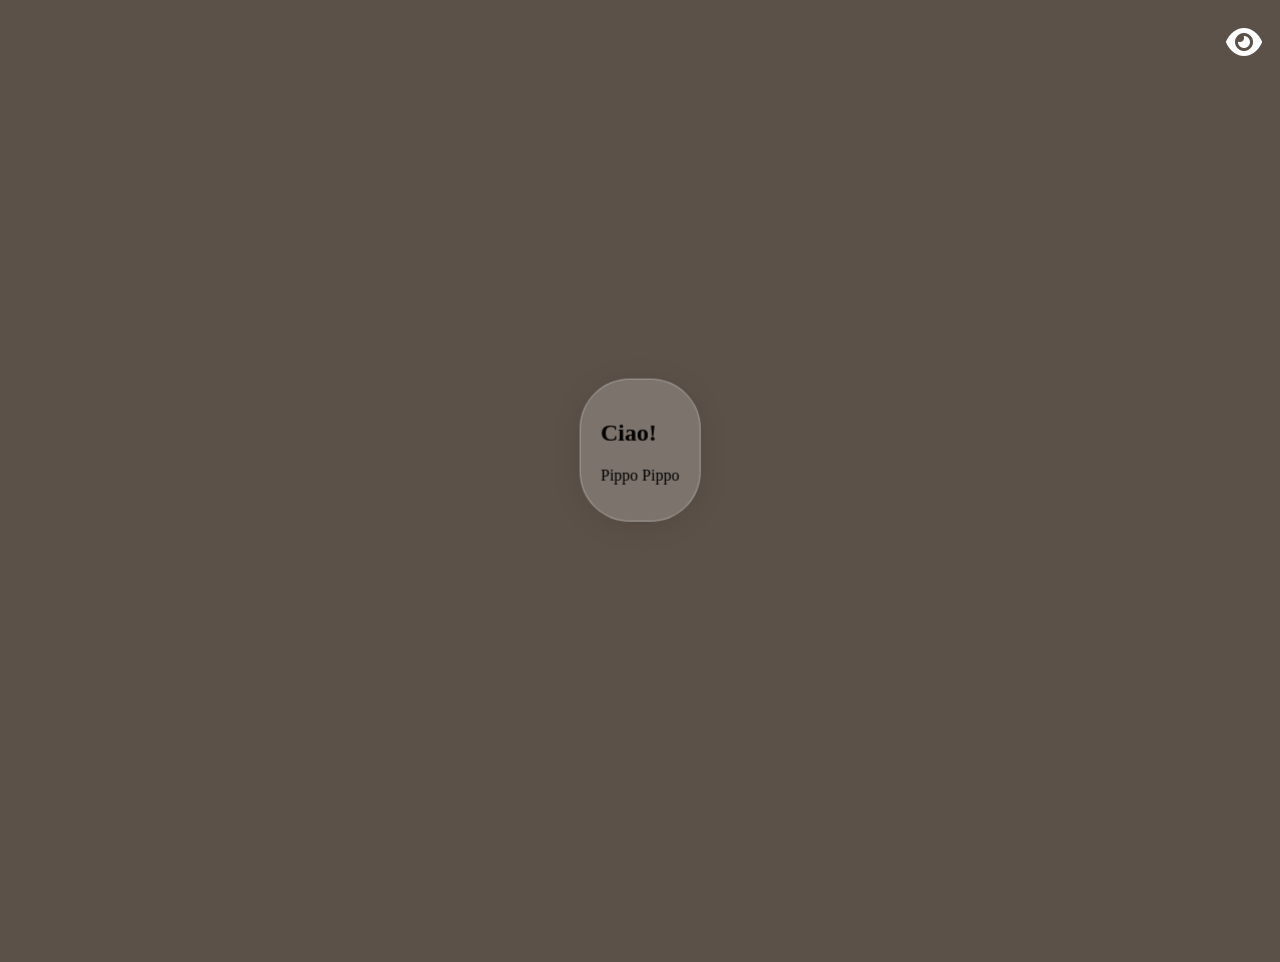
==== index.html @ c092047c "🎨 Added working backdrop" ====
<!DOCTYPE html>
<html lang="en">
<head>
  <meta charset="UTF-8">
  <meta name="viewport" content="width=device-width, initial-scale=1.0">
  <title>Document</title>
  <link rel="stylesheet" href="style.css">
  <link rel="stylesheet" href="https://cdnjs.cloudflare.com/ajax/libs/font-awesome/6.4.2/css/all.min.css" integrity="sha512-z3gLpd7yknf1YoNbCzqRKc4qyor8gaKU1qmn+CShxbuBusANI9QpRohGBreCFkKxLhei6S9CQXFEbbKuqLg0DA==" crossorigin="anonymous" referrerpolicy="no-referrer" />
</head>
<body>
  <div class="bg-container">
    <div class="bg-box"></div>
  </div>
  </div>

  <div class="content-card glass full-centre">
    <h2>Ciao!</h2>
    <p>Pippo Pippo</p>
  </div>

  <script src="script.js"></script>
</body>
</html>
---- style.css ----
body {
  margin: var(--grid-gap);
  overflow: hidden;
  background: var(--square-color);
}

:root {
  --boxes-cols: 60;
  --grid-gap: 3px;
  --square-color: #5c5148;
  --highlight-color: #fff;
}



.bg-container {
  display: grid;
  grid-template-columns: repeat(var(--boxes-cols), 1fr);
  grid-gap: var(--grid-gap);
  position:absolute;
  top:2;
  left:2;
  width: 100vw;
  height:100vh;
}
.bg-container .bg-box {
  background-color: var(--square-color);
  aspect-ratio: 1;
  border-radius: 10px;
  transition: all .2s ease;
  text-align: center;
  color: var(--square-color);
  display: flex;
  justify-content: center;
  align-items: center;
  /*box-shadow: inset 3px 3px 5px rgba(255,255,255,0.45), inset -3px -3px 5px rgba(94,104,121,0.3);*/
  /*box-shadow: -3px -3px 5px rgba(255,255,255,0.45), 3px 3px 5px rgba(94,104,121,0.3);*/
}

.bg-box:hover {
  background-color: var(--highlight-color);
}

.bg-box i {
  color: var(--square-color);
  font-size: 2em;
  cursor: pointer;
}


.glass {
  background: rgba(255, 255, 255, 0.2);
  border-radius: 50px;
  box-shadow: 0 4px 30px rgba(0, 0, 0, 0.1);
  backdrop-filter: blur(5px);
  -webkit-backdrop-filter: blur(5px);
  border: 1px solid rgba(255, 255, 255, 0.3);
}

.full-centre {
  position: fixed;
  top: 50%;
  left: 50%;
  -webkit-transform: translate(-50%, -50%);
  transform: translate(-50%, -50%);
}

.content-card {
  padding: 20px;
}


.solution {
  display: flex;
  justify-content: center;
  align-items: center;
}

.solution i {
  color: var(--highlight-color);
  font-size: 2em;
  cursor: pointer;
}

.solution:hover i {
  color: var(--square-color);
}
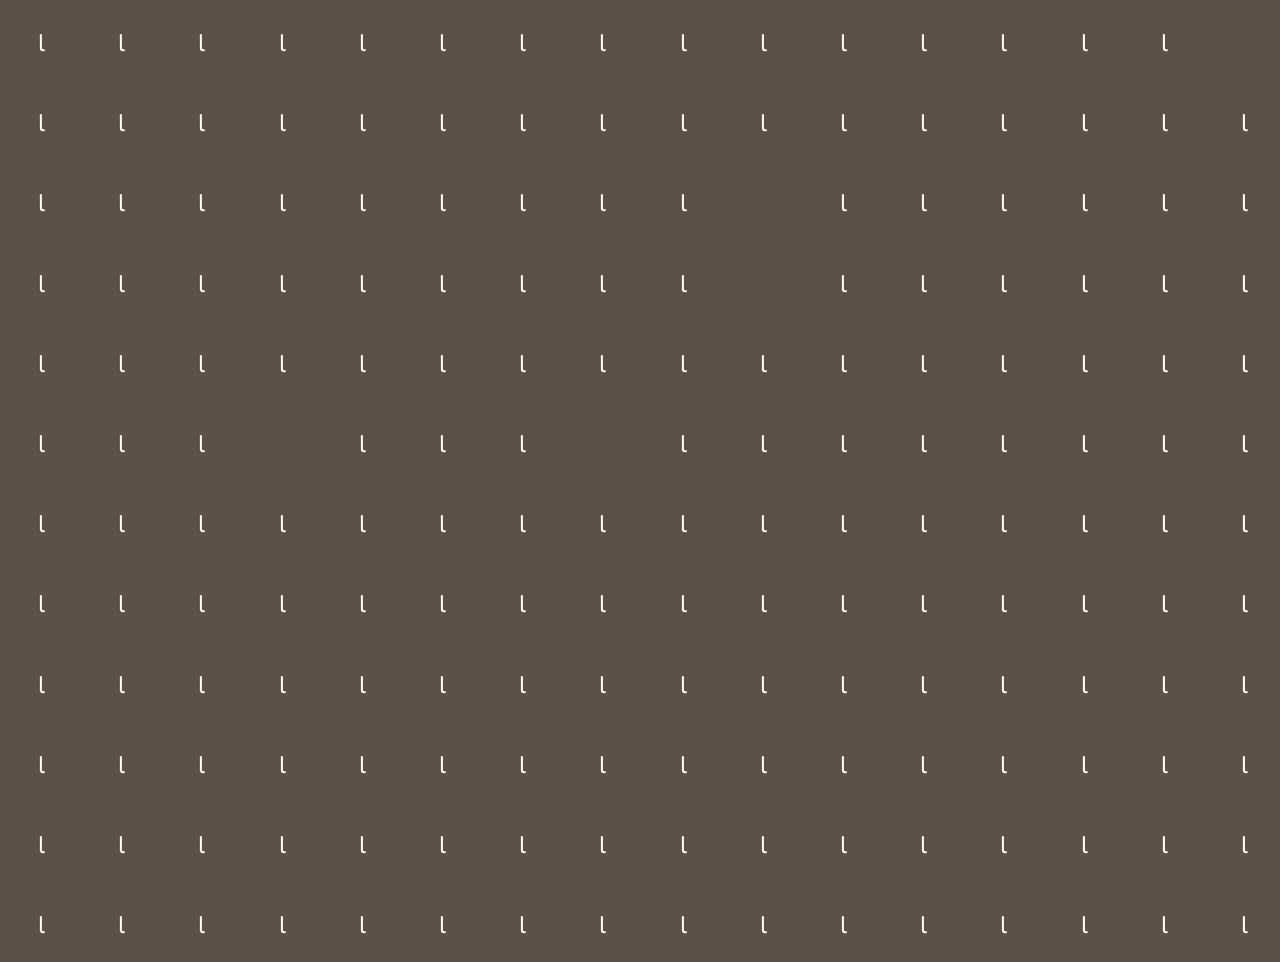
==== commit 34f83295: "Added title Desktop" ====
--- a/index.html
+++ b/index.html
@@ -6,6 +6,9 @@
   <title>Document</title>
   <link rel="stylesheet" href="style.css">
   <link rel="stylesheet" href="https://cdnjs.cloudflare.com/ajax/libs/font-awesome/6.4.2/css/all.min.css" integrity="sha512-z3gLpd7yknf1YoNbCzqRKc4qyor8gaKU1qmn+CShxbuBusANI9QpRohGBreCFkKxLhei6S9CQXFEbbKuqLg0DA==" crossorigin="anonymous" referrerpolicy="no-referrer" />
+  <link rel="preconnect" href="https://fonts.googleapis.com">
+  <link rel="preconnect" href="https://fonts.gstatic.com" crossorigin>
+  <link href="https://fonts.googleapis.com/css2?family=Exo+2:wght@300;400;600&display=swap" rel="stylesheet">
 </head>
 <body>
   <div class="bg-container">
@@ -13,11 +16,6 @@
   </div>
   </div>
 
-  <div class="content-card glass full-centre">
-    <h2>Ciao!</h2>
-    <p>Pippo Pippo</p>
-  </div>
-
   <script src="script.js"></script>
 </body>
 </html>
--- a/style.css
+++ b/style.css
@@ -2,6 +2,7 @@
   margin: var(--grid-gap);
   overflow: hidden;
   background: var(--square-color);
+  font-family: 'Exo 2', sans-serif;
 }
 
 :root {
@@ -84,4 +85,14 @@
 
 .solution:hover i {
   color: var(--square-color);
+}
+
+
+.bg-box.title {
+  color: var(--highlight-color);
+  font-size:1.5em;
+}
+
+.bg-box.title:hover {
+  color: var(--bg-color);
 }
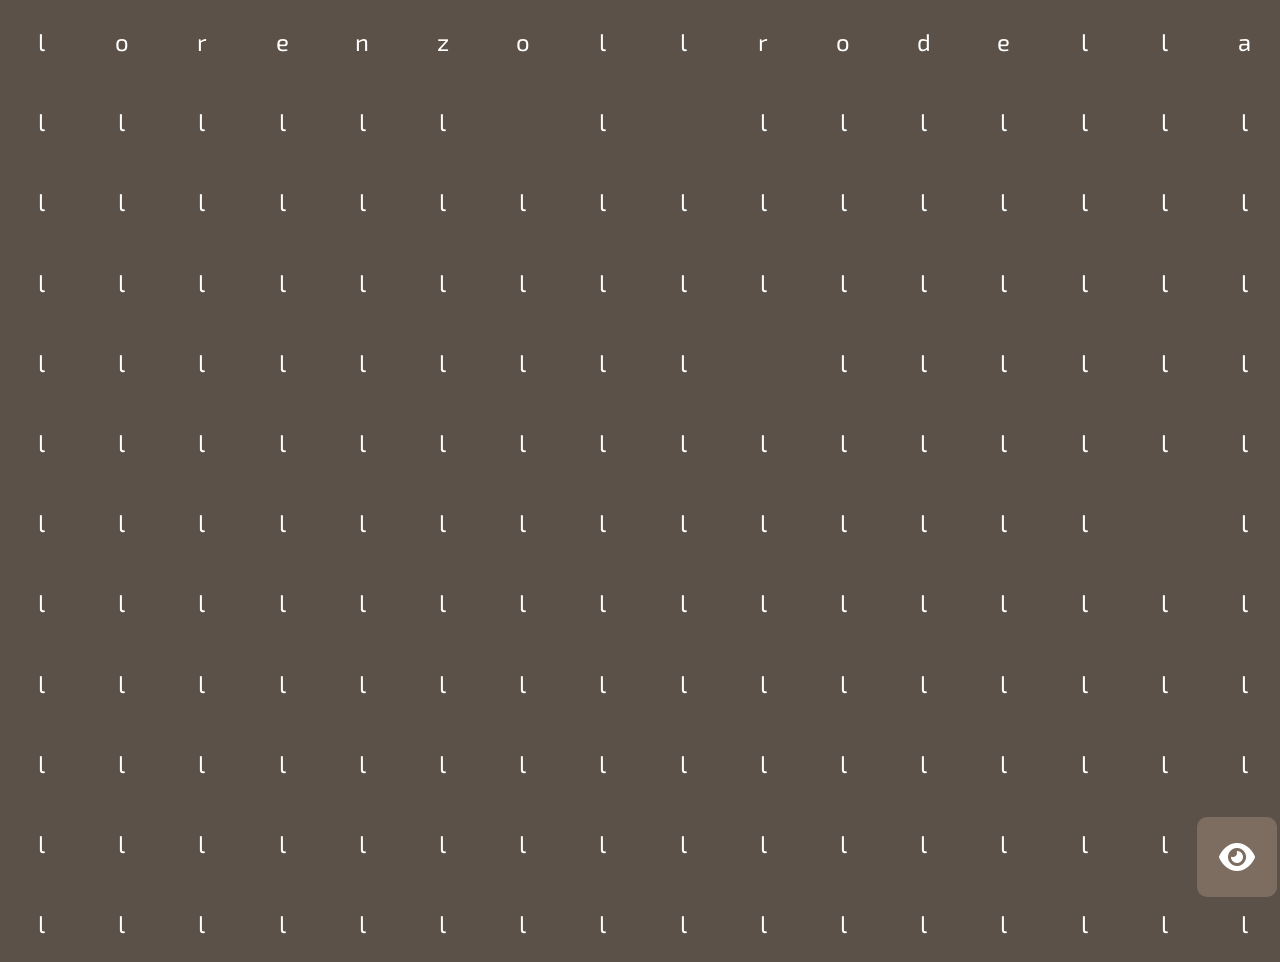
==== commit 9887ffde: "Fixed solution icon" ====
--- a/index.html
+++ b/index.html
@@ -15,6 +15,7 @@
     <div class="bg-box"></div>
   </div>
   </div>
+  <div class="solution"><i class="fa-solid fa-eye"></i></div>
 
   <script src="script.js"></script>
 </body>
--- a/style.css
+++ b/style.css
@@ -6,10 +6,12 @@
 }
 
 :root {
+  --box-width: 80px;
   --boxes-cols: 60;
   --grid-gap: 3px;
   --square-color: #5c5148;
   --highlight-color: #fff;
+  --bg-medium: #7d6d60;
 }
 
 
@@ -39,7 +41,7 @@
 }
 
 .bg-box:hover {
-  background-color: var(--highlight-color);
+  background-color: var(--bg-medium);
 }
 
 .bg-box i {
@@ -75,12 +77,25 @@
   display: flex;
   justify-content: center;
   align-items: center;
+  width: var(--box-width);
+  height: var(--box-width);
+  z-index:50;
+  position: fixed;
+  bottom: var(--grid-gap);
+  right: var(--grid-gap);
+  border-radius: 10px;
+  transition: all .2s ease;
+  background: var(--bg-medium);
 }
 
 .solution i {
   color: var(--highlight-color);
   font-size: 2em;
   cursor: pointer;
+}
+
+.solution:hover {
+  background: var(--highlight-color);
 }
 
 .solution:hover i {
@@ -95,4 +110,9 @@
 
 .bg-box.title:hover {
   color: var(--bg-color);
+}
+
+
+.rand-social:hover {
+  background: var(--highlight-color);
 }
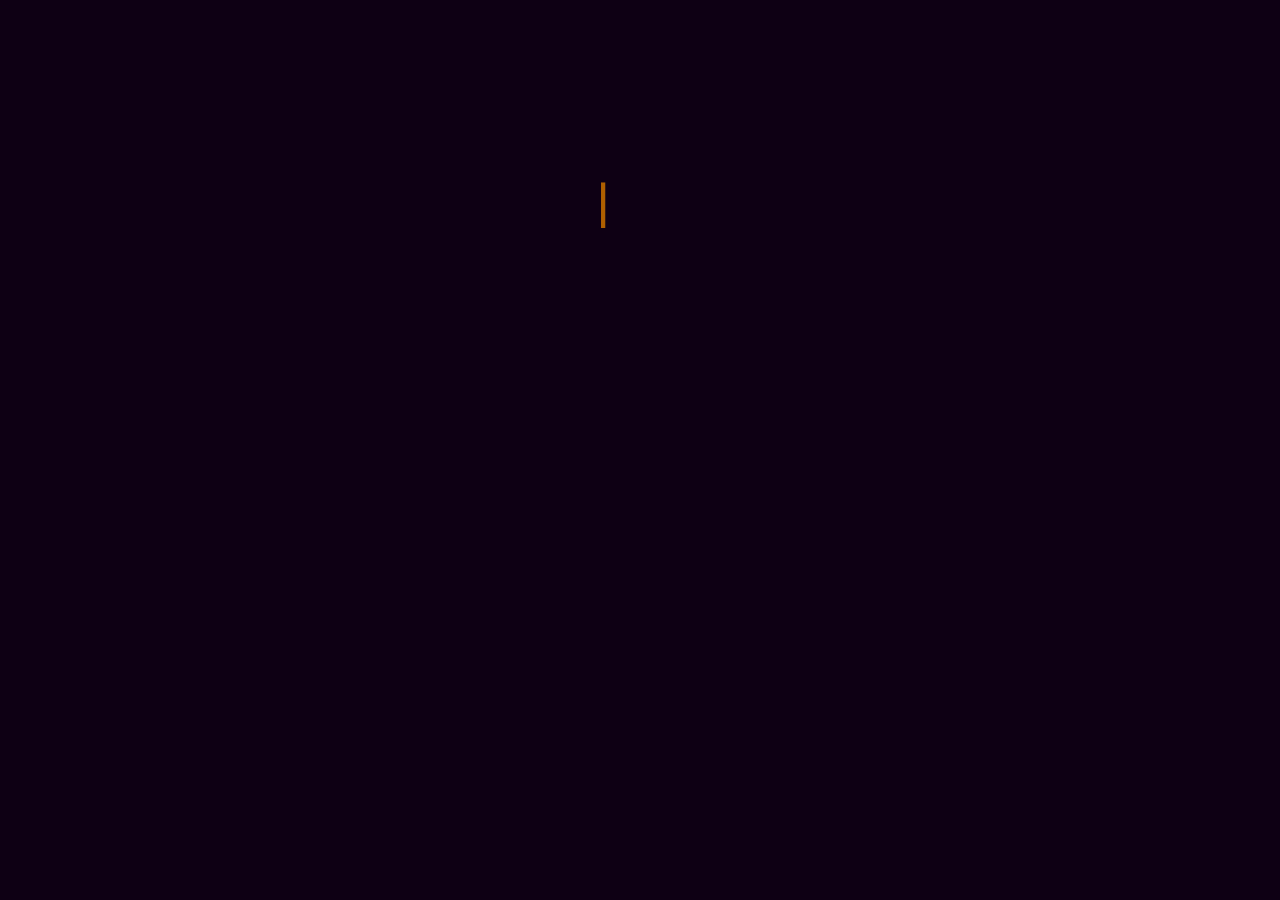
==== commit 3c16a9da: "Remade everything with terminal approach" ====
--- a/index.html
+++ b/index.html
@@ -3,20 +3,59 @@
 <head>
   <meta charset="UTF-8">
   <meta name="viewport" content="width=device-width, initial-scale=1.0">
-  <title>Document</title>
-  <link rel="stylesheet" href="style.css">
-  <link rel="stylesheet" href="https://cdnjs.cloudflare.com/ajax/libs/font-awesome/6.4.2/css/all.min.css" integrity="sha512-z3gLpd7yknf1YoNbCzqRKc4qyor8gaKU1qmn+CShxbuBusANI9QpRohGBreCFkKxLhei6S9CQXFEbbKuqLg0DA==" crossorigin="anonymous" referrerpolicy="no-referrer" />
-  <link rel="preconnect" href="https://fonts.googleapis.com">
-  <link rel="preconnect" href="https://fonts.gstatic.com" crossorigin>
-  <link href="https://fonts.googleapis.com/css2?family=Exo+2:wght@300;400;600&display=swap" rel="stylesheet">
+  <title>Welcome</title>
+  <link rel="stylesheet" href="css/style.css">
 </head>
 <body>
-  <div class="bg-container">
-    <div class="bg-box"></div>
+
+  <div class="container">
+    <nav>
+      <ul>
+        <li id="portfolio">/portfolio</li>
+        <li id="contact">/contact</li>
+      </ul>
+    </nav>
+    <main>
+      <h1 id="title">lorenzo-rodella</h1><h1 class="cursor-wrap"><span class="cursor">|</span></h1>
+      <div class="content-wrap">
+        <h3>/links</h3>
+        <ul>
+          <li><a href="https://github.com/lorenzorodella" target="_blank">GitHub</a></li>
+          <li><a href="https://www.linkedin.com/in/lorenzo-rodella-1791a4222/" target="_blank">LinkedIn</a></li>
+          <li><a href="https://codepen.io/Lorenzo-Rodella" target="_blank">CodePen</a></li>
+        </ul>
+        <br>
+        <h3>/socials</h3>
+        <ul>
+          <li><a href="https://www.facebook.com/lorenzo.rodella.3/" target="_blank">Facebook</a></li>
+          <li><a href="https://www.instagram.com/lorenzorodella.00/" target="_blank">Instagram</a></li>
+        </ul>
+      </div>
+    </main>
   </div>
+
+  <div class="hidden">
+    <div id="portfolio-content">
+      <h2>./portfolio<span class="cursor">|</span></h2>
+      <p>A few projects I worked on:</p>
+      <a href="https://www.healthforbusiness.it/" target="_blank">healthforbusiness.it/</a>
+      <a href="https://www.numero-diez.com/" target="_blank">numero-diez.com/</a>
+      <a href="https://www.filippogalli.com/" target="_blank">filippogalli.com/</a>
+      <a href="https://www.influenceritalia.it/in" target="_blank">influenceritalia.it/</a>
+    </div>
+
+    <div id="contact-content">
+      <h2>./contact<span class="cursor">|</span></h2>
+      <p>Contact me here:</p>
+      <a href="https://t.me/lorerodella" target="_blank">Telegram</a>
+      <a href="mailto:lorenzorodella12@gmail.com">lorenzorodella12@gmail.com</a>
+      <p><br>Currently working with:</p>
+      <a href="https://corax.business/" target="_blank">corax.business</a>
+
+    </div>
   </div>
-  <div class="solution"><i class="fa-solid fa-eye"></i></div>
 
-  <script src="script.js"></script>
+  <script src="js/winbox.bundle.js"></script>
+  <script src="js/main.js"></script>
 </body>
 </html>
--- a/css/style.css
+++ b/css/style.css
@@ -0,0 +1,123 @@
+@import url('https://fonts.googleapis.com/css2?family=Roboto+Mono:wght@300;400;700&display=swap');
+
+* {
+  box-sizing: border-box;
+  padding: 0;
+  margin: 0;
+}
+
+:root {
+  --text-color: #af5f00;
+  --link-color: #af3700;
+  --bg-color: #0e0014;
+}
+
+body {
+  font-family: 'Roboto Mono', sans-serif;
+  background-color: var(--bg-color);
+  color: #ccc;
+  font-size: 18px;
+  line-height: 1.6;
+}
+
+h1 {
+  color: var(--text-color);
+  font-size: 50px;
+  letter-spacing: -5px;
+  margin-bottom: 20px;
+  display:inline;
+}
+
+h2 {
+  color: var(--text-color);
+}
+
+h3 {
+  margin-bottom: 10px;
+}
+
+ul {
+  list-style-type: none;
+}
+
+a {
+  color: var(--link-color);
+  text-decoration: none;
+}
+
+a:hover {
+  text-decoration: underline;
+}
+
+p {
+  margin: 20px 0;
+}
+
+nav {
+  width: 40%;
+}
+
+nav ul {
+  display: flex;
+  justify-content: space-between;
+  align-items: center;
+}
+
+nav ul li {
+  color: var(--link-color);
+  cursor: pointer;
+  opacity: 0;
+  transition: opacity .3s ease-in-out;
+}
+
+nav ul li:hover {
+  text-decoration: underline;
+}
+
+.container {
+  max-width: 600px;
+  margin: auto;
+  height: 70vh;
+  display: flex;
+  flex-direction: column;
+  justify-content: center;
+  align-items: center;
+}
+
+.wb-body {
+  background: #111;
+  padding: 20px;
+}
+
+.hidden {
+  display: none;
+}
+
+.cursor {
+  font-weight: 700;
+  animation: 1s blink step-end infinite;
+}
+
+@keyframes blink {
+  from,
+  to {
+    color: transparent;
+  }
+
+  50% {
+    color: var(--text-color);
+  }
+}
+
+#portfolio-content a, #contact-content a{
+  display:block;
+}
+
+.cursor-wrap {
+  display:inline;
+}
+
+.content-wrap {
+  transition: opacity .3s ease-in-out;
+  opacity: 0;
+}
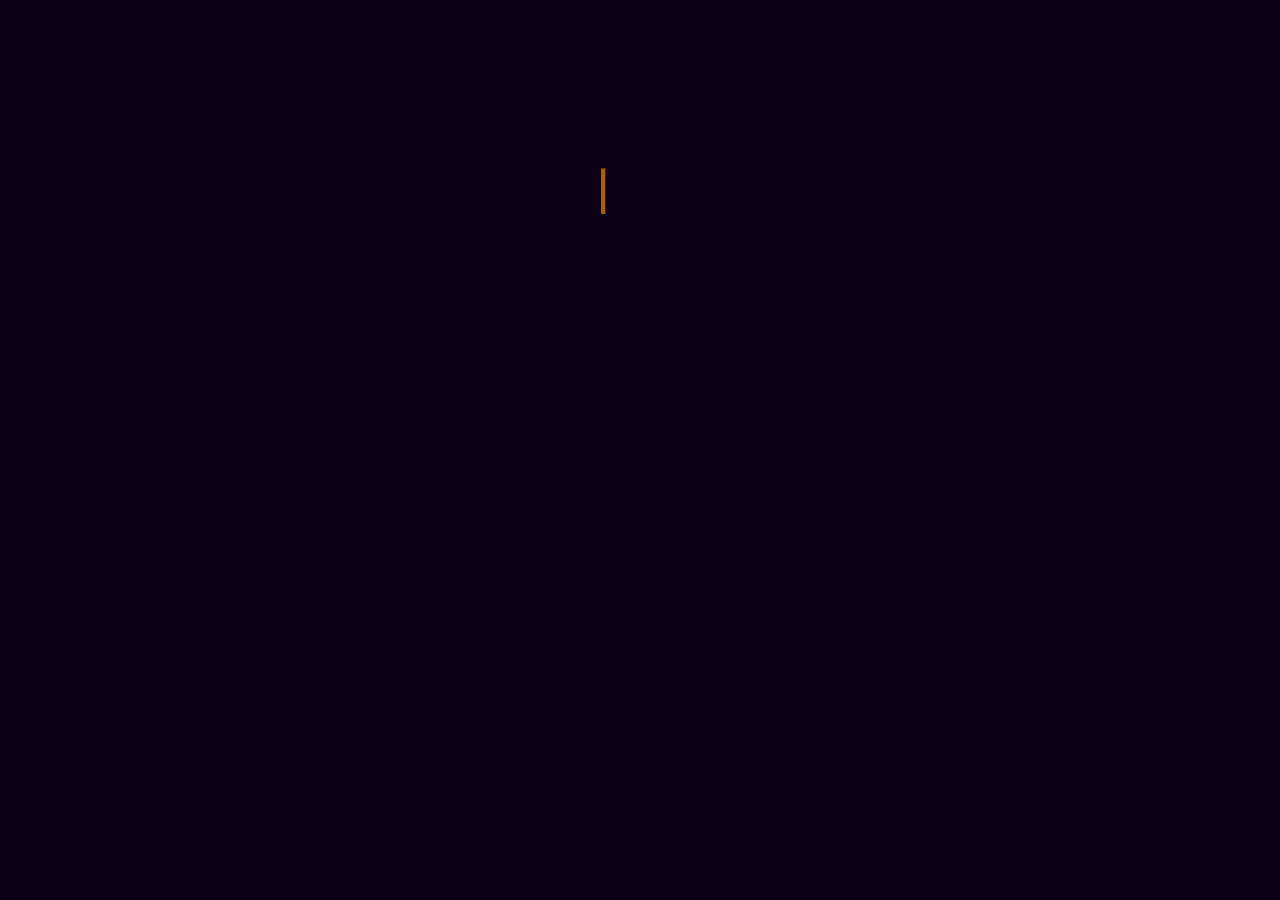
==== commit 9b0cf0aa: "Mobile responsive" ====
--- a/index.html
+++ b/index.html
@@ -18,18 +18,39 @@
     <main>
       <h1 id="title">lorenzo-rodella</h1><h1 class="cursor-wrap"><span class="cursor">|</span></h1>
       <div class="content-wrap">
+        <br>
         <h3>/links</h3>
         <ul>
           <li><a href="https://github.com/lorenzorodella" target="_blank">GitHub</a></li>
           <li><a href="https://www.linkedin.com/in/lorenzo-rodella-1791a4222/" target="_blank">LinkedIn</a></li>
           <li><a href="https://codepen.io/Lorenzo-Rodella" target="_blank">CodePen</a></li>
         </ul>
+        <div class="mobile-only">
+          <br>
+          <h3>/portfolio</h3>
+          <ul>
+            <li><a href="https://www.healthforbusiness.it/" target="_blank">healthforbusiness.it/</a></li>
+            <li></li><a href="https://www.numero-diez.com/" target="_blank">numero-diez.com/</a></li>
+            <li></li><a href="https://www.filippogalli.com/" target="_blank">filippogalli.com/</a></li>
+            <li></li><a href="https://www.influenceritalia.it/in" target="_blank">influenceritalia.it/</a></li>
+          </ul>
+          <br>
+          <h3>/contact</h3>
+          <ul>
+            <li><a href="https://t.me/lorerodella" target="_blank">Telegram</a></li>
+            <li><a href="mailto:lorenzorodella12@gmail.com">lorenzorodella12@gmail.com</a></li>
+          </ul>
+        </div>
         <br>
         <h3>/socials</h3>
         <ul>
           <li><a href="https://www.facebook.com/lorenzo.rodella.3/" target="_blank">Facebook</a></li>
           <li><a href="https://www.instagram.com/lorenzorodella.00/" target="_blank">Instagram</a></li>
         </ul>
+        <div class="mobile-only">
+          <p><br>Currently working with:</p>
+          <a href="https://corax.business/" target="_blank">corax.business</a>
+        </div>
       </div>
     </main>
   </div>
--- a/css/style.css
+++ b/css/style.css
@@ -24,7 +24,6 @@
   color: var(--text-color);
   font-size: 50px;
   letter-spacing: -5px;
-  margin-bottom: 20px;
   display:inline;
 }
 
@@ -120,4 +119,34 @@
 .content-wrap {
   transition: opacity .3s ease-in-out;
   opacity: 0;
+}
+
+.mobile-only {
+  display: none;
+}
+
+.mobile-only p {
+  margin-bottom: 0;
+}
+
+@media screen and (max-width: 600px) {
+
+  .container {
+    height:100%;
+    margin-top: 3em;
+    margin-bottom: 1em;
+  }
+  
+  h1 {
+    font-size: 2em;
+  }
+
+  nav ul li {
+    display: none;
+  }
+
+  .mobile-only {
+    display: block;
+  }
+
 }
